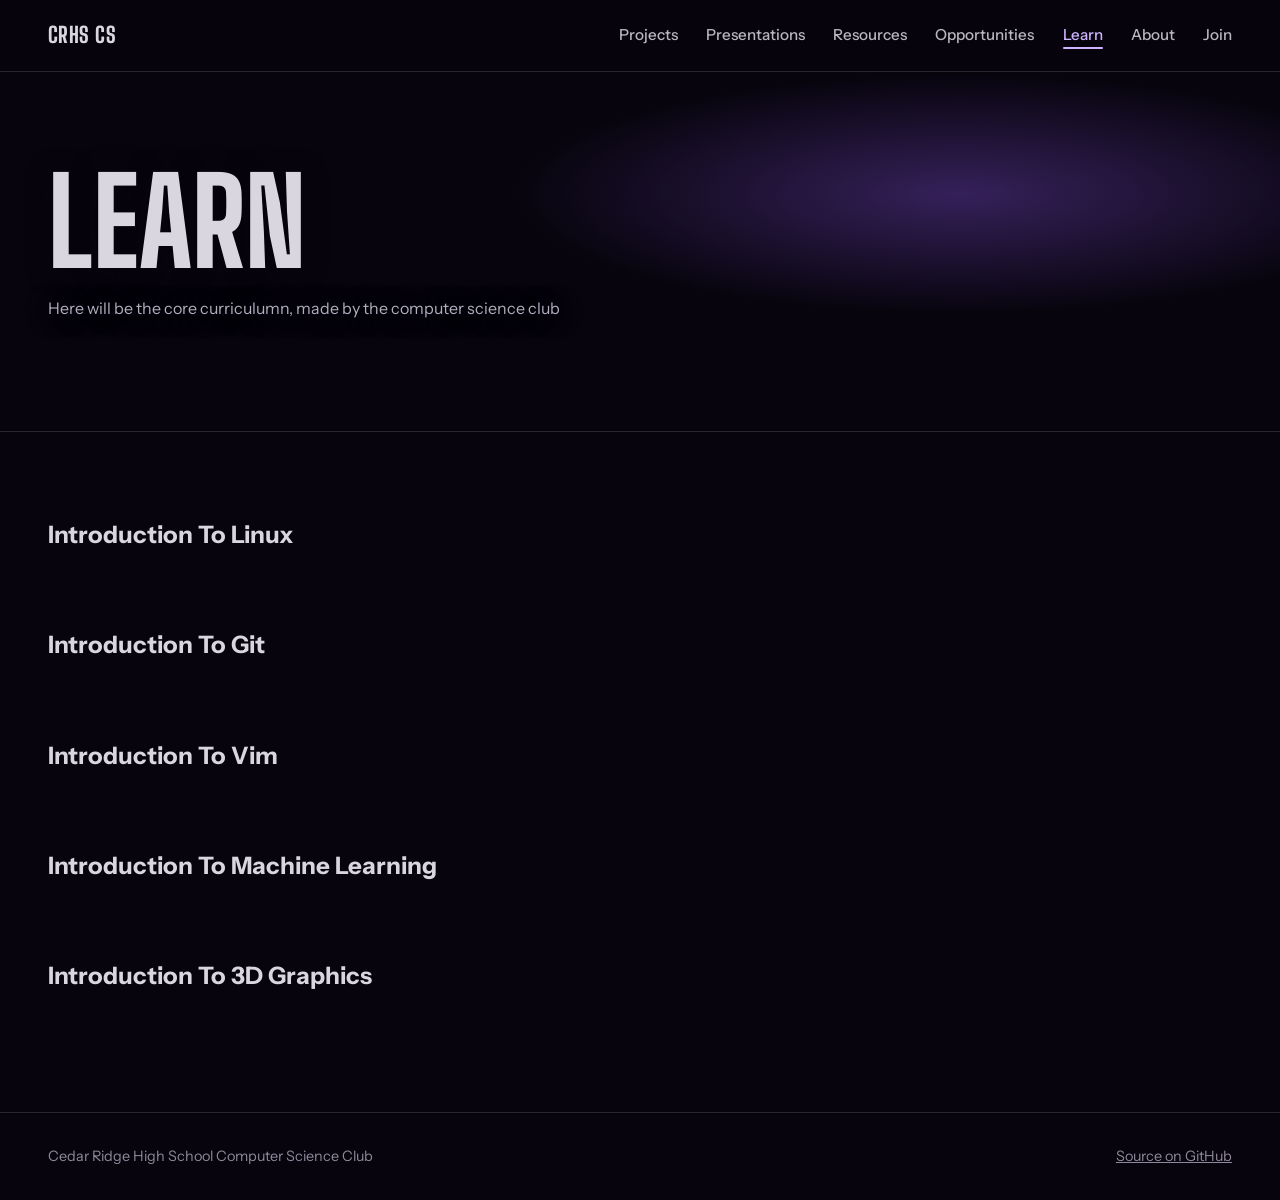
==== learn/index.html @ 55b5dd66 "I added an about page and a page  for learning" ====
<!doctype html>
<html lang="en">
<head>
<meta charset="utf-8">
<meta name="viewport" content="width=device-width, initial-scale=1, viewport-fit=cover">
<meta name="description" content="The CRHS CS Club's Own curriculumn">
<meta name="theme-color" content="#07040d">
<title>Learn | Cedar Ridge CS Club</title>
<link rel="preconnect" href="https://fonts.googleapis.com">
<link rel="preconnect" href="https://fonts.gstatic.com" crossorigin>
<link rel="stylesheet" href="https://fonts.googleapis.com/css2?family=Big+Shoulders+Display:wght@600;800&family=Instrument+Sans:wght@400;500;600&display=swap">
<link rel="stylesheet" href="/assets/site.css?v=202610080306">
</head>
<body class="page">
<nav class="nav solid" aria-label="Main">
  <a class="wordmark" href="/">CRHS CS</a>
  <button class="menu-toggle" type="button" aria-expanded="false" aria-controls="nav-links">Menu</button>
  <ul id="nav-links">
    <li><a href="/projects/">Projects</a></li>
    <li><a href="/presentations/">Presentations</a></li>
    <li><a href="/resources/">Resources</a></li>
    <li><a href="/opportunities/">Opportunities</a></li>
    <li><a href="/learn/" aria-current="page">Learn</a></li>
    <li><a href="/about/">About</a></li>
    <li><a href="/#join">Join</a></li>
  </ul>
</nav>
<!-- TODO ADD TABLE  OF CONTENTS: -->
<main>
  <header class="page-head scene">
    <canvas data-scene="learn" aria-hidden="true"></canvas>
    <h1>Learn</h1>
    <p class="lede">Here will be the core curriculumn, made by the computer science club</p>
  </header>
  <div class="content">
    <div class="page-body">
      <h2>Introduction To Linux</h2>
      <h2>Introduction To Git</h2>
      <h2>Introduction To Vim</h2>
      <h2>Introduction To Machine Learning</h2>
      <h2>Introduction To 3D Graphics</h2>
    </div>
  </div>
</main>

<footer>
  <span>Cedar Ridge High School Computer Science Club</span>
  <a href="https://github.com/crhs-cs/crhs-cs.github.io" target="_blank" rel="noopener">Source on GitHub</a>
</footer>

<script src="/assets/site.js?v=202610080253"></script>
<script src="/data/tux.js?v=202610090253"></script>
<script src="/assets/scenes.js?v=202610090253"></script>
</body>
</html>
---- assets/site.css ----
/* Cedar Ridge CS Club: shared styles for every page.
   Home: a live black hole fills the screen; scrolling pulls the camera toward it while the title fades,
   then the club's content rises over it. Other pages: a quiet header in the same palette, then lists. */
:root {
  --void: #07040d;        /* deep purple-black, the page ground */
  --void-raised: #110a1d; /* panels and rows */
  --purple: #8b55e8;      /* school purple, buttons and links */
  --lavender: #cdb4ff;    /* hover, highlights */
  --silver: #d9d6e0;      /* school silver, headings */
  --dim: #8f889c;         /* secondary text, rules */
  --line: rgba(217, 214, 224, 0.16);

  --font-display: "Big Shoulders Display", "Arial Narrow", Impact, sans-serif;
  --font-body: "Instrument Sans", "Helvetica Neue", Arial, sans-serif;

  --step-0: 1rem;
  --step-1: 1.25rem;
  --step-2: 1.75rem;
  --step-3: clamp(2rem, 4.5vw, 3.25rem);
  --step-4: clamp(3.4rem, 11vw, 9.5rem);

  --gutter: clamp(16px, 4vw, 3rem);
  --column: 68.75rem;
  color-scheme: dark;
}

/* Type and layout grow together on large screens: 16px up to ~1270px wide, rising to 22px at ~2560px. */
html { background: var(--void); scroll-behavior: smooth; font-size: clamp(16px, 0.47vw + 10px, 22px); }
body {
  background: var(--void);
  color: var(--silver);
  font-family: var(--font-body);
  font-size: var(--step-0);
  line-height: 1.6;
  margin: 0;
  -webkit-font-smoothing: antialiased;
}

a { color: var(--lavender); }
a:focus-visible, button:focus-visible { outline: 2px solid var(--lavender); outline-offset: 3px; border-radius: 2px; }

/* ---------- background canvas (home only) ---------- */
#sky {
  position: fixed;
  inset: 0;
  width: 100%;
  height: 100%;
  display: block;
  z-index: 0;
  background: radial-gradient(ellipse 60% 30% at 62% 52%, #4a2391 0%, #1a0d33 45%, var(--void) 75%);
}

/* ---------- nav ---------- */
.nav {
  position: fixed;
  top: 0; left: 0; right: 0;
  z-index: 10;
  display: flex;
  align-items: center;
  justify-content: space-between;
  gap: 16px;
  padding: calc(env(safe-area-inset-top, 0px) + 18px) var(--gutter) 18px;
  background: linear-gradient(to bottom, rgba(7, 4, 13, 0.75), rgba(7, 4, 13, 0));
  transition: background 0.3s;
}
.nav.solid { background: rgba(7, 4, 13, 0.92); backdrop-filter: blur(8px); -webkit-backdrop-filter: blur(8px); border-bottom: 1px solid var(--line); }
.wordmark {
  font-family: var(--font-display);
  font-weight: 800;
  font-size: 1.35rem;
  letter-spacing: 0.02em;
  color: var(--silver);
  text-decoration: none;
}
.nav ul { display: flex; gap: clamp(14px, 2.2vw, 32px); list-style: none; margin: 0; padding: 0; }
.nav ul a { position: relative; color: var(--silver); text-decoration: none; font-size: 0.95rem; font-weight: 500; opacity: 0.85; transition: color 0.2s, opacity 0.2s; }
.nav ul a::after {
  content: ""; position: absolute; left: 0; right: 0; bottom: -5px; height: 2px; border-radius: 1px;
  background: currentColor; transform: scaleX(0); transform-origin: left; transition: transform 0.25s cubic-bezier(0.2, 0.7, 0.2, 1);
}
.nav ul a:hover { opacity: 1; color: var(--lavender); }
.nav ul a:hover::after, .nav ul a[aria-current="page"]::after { transform: scaleX(1); }
.nav ul a[aria-current="page"] { opacity: 1; color: var(--lavender); }
.menu-toggle {
  display: none;
  background: none;
  border: 1px solid var(--line);
  color: var(--silver);
  font: 500 0.9rem var(--font-body);
  padding: 8px 16px;
  border-radius: 999px;
  cursor: pointer;
}

@media (max-width: 760px) {
  .menu-toggle { display: inline-block; }
  .nav ul {
    display: none;
    position: absolute;
    top: 100%;
    left: 0;
    right: 0;
    flex-direction: column;
    gap: 0;
    background: var(--void);
    border-bottom: 1px solid var(--line);
    padding: 4px var(--gutter) 12px;
  }
  .nav.open { background: var(--void); backdrop-filter: none; -webkit-backdrop-filter: none; }
  .nav.open ul { display: flex; }
  .nav ul a { display: block; padding: 12px 0; font-size: 1.05rem; }
  .nav ul a::after { display: none; }
  .nav ul a[aria-current="page"] { padding-left: 12px; box-shadow: inset 2px 0 var(--lavender); }
}

/* ---------- home hero (scroll story) ---------- */
.hero { position: relative; z-index: 1; height: 190vh; }
.stage {
  position: sticky;
  top: 0;
  height: 100vh;
  height: 100svh;
  overflow: hidden;
  padding-inline: var(--gutter);
}
.beat {
  position: absolute;
  left: var(--gutter);
  right: var(--gutter);
  bottom: clamp(48px, 12vh, 120px);
  max-width: var(--column);
  will-change: opacity, transform;
}
.title {
  font-family: var(--font-display);
  font-weight: 800;
  font-size: var(--step-4);
  line-height: 0.86;
  letter-spacing: -0.01em;
  text-transform: uppercase;
  margin: 0;
  color: var(--silver);
  text-wrap: balance;
  text-shadow: 0 2px 40px rgba(7, 4, 13, 0.6);
}
.title .line { display: block; }
.title .small { font-size: 0.42em; letter-spacing: 0.04em; font-weight: 600; color: var(--lavender); margin-bottom: 0.15em; }
.cue {
  position: absolute;
  right: var(--gutter);
  bottom: clamp(48px, 12vh, 120px);
  width: 2px;
  height: 72px;
  border-radius: 1px;
  background: rgba(217, 214, 224, 0.18);
  overflow: hidden;
}
.cue span {
  position: absolute; left: 0; top: 0; width: 2px; height: 24px; border-radius: 1px;
  background: linear-gradient(transparent, var(--lavender));
  animation: cue-fall 2.2s cubic-bezier(0.6, 0, 0.4, 1) infinite;
}
@keyframes cue-fall { from { transform: translateY(-24px); } to { transform: translateY(72px); } }

/* ---------- content ---------- */
.content {
  overflow-x: clip; /* keeps the full-width dividers from causing sideways scroll */
  position: relative;
  z-index: 2;
}
.home .content {
  background: linear-gradient(to bottom, rgba(7, 4, 13, 0) 0, var(--void) 22vh);
  margin-top: -55vh;
  padding-top: 12vh;
}
.section {
  max-width: var(--column);
  margin: 0; /* left-aligned to the same margin as the nav and hero title */
  padding-inline: var(--gutter);
  padding-block: clamp(56px, 10vw, 112px);
  display: grid;
  grid-template-columns: minmax(0, 1fr) minmax(0, 2fr);
  gap: clamp(24px, 5vw, 72px);
  position: relative;
}
/* Divider between sections runs the full screen width, not just the content column. */
.section::before {
  content: "";
  position: absolute;
  top: 0;
  left: 0;
  width: 100vw;
  border-top: 1px solid var(--line);
}
.section:first-child::before { display: none; }
.section-wide { grid-template-columns: minmax(0, 1fr); gap: 24px; }
.section-wide .lede { margin-bottom: 8px; }
.section h2 {
  font-family: var(--font-display);
  font-weight: 800;
  font-size: var(--step-3);
  line-height: 1;
  margin: 0;
  text-transform: uppercase;
  color: var(--silver);
  text-wrap: balance;
}
.lede { color: var(--dim); max-width: 60ch; margin: 0 0 28px; }
.section-body { min-width: 0; }
.see-all { display: inline-block; margin-top: 20px; font-weight: 500; text-decoration: none; }
.see-all:hover { text-decoration: underline; }
.section-head { display: flex; align-items: baseline; justify-content: space-between; gap: 12px 24px; flex-wrap: wrap; }
.section-head h2 { font-size: clamp(2.5rem, 6vw, 4.5rem); line-height: 0.9; }
.section-head h2 + .lede { margin: 0; }
.more { font-weight: 600; text-decoration: none; white-space: nowrap; }
.more:hover::after { transform: translateX(3px); }
.more[hidden] { display: none; }

/* Links that sit on their own: an underline that draws in on hover. */
.more, .path a, .calendar-links a {
  background: linear-gradient(currentColor, currentColor) 0 100% / 0 1px no-repeat;
  transition: background-size 0.25s cubic-bezier(0.2, 0.7, 0.2, 1);
  padding-bottom: 2px;
}
.more:hover, .path a:hover, .calendar-links a:hover { background-size: 100% 1px; text-decoration: none; }

/* Arrows on links: short, heavy strokes, colored like the link text. */
.more::after, .pcard-go::after, .slide-rows .go::after, .back::before {
  content: "";
  display: inline-block;
  width: 0.82em; height: 0.82em;
  vertical-align: -0.1em;
  background: currentColor;
  -webkit-mask: var(--arrow) center / contain no-repeat;
  mask: var(--arrow) center / contain no-repeat;
  transition: transform 0.2s cubic-bezier(0.2, 0.7, 0.2, 1);
}
.more::after { --arrow: url("data:image/svg+xml,%3Csvg xmlns='http://www.w3.org/2000/svg' viewBox='0 0 16 16'%3E%3Cpath d='M3 8h9M8 3.5 12.5 8 8 12.5' fill='none' stroke='%23000' stroke-width='2.75' stroke-linecap='round' stroke-linejoin='round'/%3E%3C/svg%3E"); margin-left: 0.22em; }
.back::before { --arrow: url("data:image/svg+xml,%3Csvg xmlns='http://www.w3.org/2000/svg' viewBox='0 0 16 16'%3E%3Cpath d='M13 8H4M8 3.5 3.5 8 8 12.5' fill='none' stroke='%23000' stroke-width='2.75' stroke-linecap='round' stroke-linejoin='round'/%3E%3C/svg%3E"); margin-right: 0.22em; }
.pcard-go::after, .slide-rows .go::after { --arrow: url("data:image/svg+xml,%3Csvg xmlns='http://www.w3.org/2000/svg' viewBox='0 0 16 16'%3E%3Cpath d='M4.5 11.5 11 5M5.5 4.5H11.5V10.5' fill='none' stroke='%23000' stroke-width='2.75' stroke-linecap='round' stroke-linejoin='round'/%3E%3C/svg%3E"); margin-left: 0.18em; }
.back:hover::before { transform: translateX(-3px); }
.pcard-link:hover .pcard-go::after, .slide-rows a:hover .go::after { transform: translate(2px, -2px); }

/* ---------- subpage header ---------- */
.page-head {
  position: relative;
  padding-inline: var(--gutter);
  padding-block: calc(env(safe-area-inset-top, 0px) + 9rem) clamp(40px, 6vw, 72px);
  background:
    radial-gradient(ellipse 55% 70% at 85% 0%, rgba(139, 85, 232, 0.28), transparent 70%),
    radial-gradient(ellipse 35% 45% at 100% 30%, rgba(205, 180, 255, 0.10), transparent 70%);
  border-bottom: 1px solid var(--line);
}
.page-head h1 {
  font-family: var(--font-display);
  font-weight: 800;
  font-size: clamp(2.5rem, 9vw, 6.5rem);
  line-height: 0.9;
  overflow-wrap: break-word;
  text-transform: uppercase;
  margin: 0 0 20px;
  max-width: var(--column);
  text-wrap: balance;
}
.page-head .lede { margin: 0; }
/* tablets and up: a slightly bigger title (phones keep the size above so long words fit) */
@media (min-width: 761px) { .page-head h1 { font-size: clamp(2.5rem, 10vw, 7.5rem); } }
.page-body {
  max-width: var(--column);
  padding-inline: var(--gutter);
  padding-block: clamp(32px, 5vw, 64px) clamp(56px, 8vw, 96px);
}
.page-body > * + * { margin-top: clamp(40px, 6vw, 72px); }
.group h2 {
  font-family: var(--font-display);
  font-weight: 800;
  font-size: var(--step-2);
  text-transform: uppercase;
  margin: 0 0 12px;
}

/* ---------- calendar ---------- */
/* The calendar breaks out of the left-aligned column and centers on the screen, with breathing room on both sides. */
.calendar-wrap {
  box-sizing: border-box; /* padding sits inside the 100vw, so the calendar centers on the screen */
  width: 100vw;
  margin-left: calc(-1 * var(--gutter));
  padding-inline: max(var(--gutter), 6vw);
  margin-top: 16px;
}
.calendar-inner { max-width: 64rem; margin-inline: auto; }
.calendar-frame {
  border: 1px solid var(--line);
  border-radius: 8px;
  overflow: hidden;
  background: #1a1a1a;
  max-width: 100%;
}
/* Google's embed has no dark mode: invert it, then rotate hues back so event colors stay purple. */
.calendar-frame iframe { display: block; width: 100%; height: 42.5rem; border: 0; filter: invert(0.9) hue-rotate(180deg) saturate(1.1); }
.calendar-links { display: flex; flex-wrap: wrap; gap: 12px 24px; margin-top: 16px; font-size: 0.95rem; }
.calendar-links a { font-weight: 500; text-decoration: none; }
.calendar-links a:hover { text-decoration: underline; }
@media (max-width: 720px) { .calendar-frame iframe { height: 480px; } }

/* ---------- lists ---------- */
.note { font-size: 0.85rem; color: var(--dim); margin: 0 0 12px; }
.empty { color: var(--dim); padding-block: 18px; border-top: 1px solid var(--line); border-bottom: 1px solid var(--line); margin: 0; }

.rows { list-style: none; margin: 0; padding: 0; border-top: 1px solid var(--line); }
.rows li {
  display: grid;
  grid-template-columns: minmax(0, 2.2fr) minmax(0, 1fr) auto;
  gap: 16px;
  align-items: baseline;
  padding-block: 18px;
  border-bottom: 1px solid var(--line);
}
.rows .what { font-weight: 600; font-size: var(--step-1); color: var(--silver); min-width: 0; }
.rows .what a { color: inherit; text-decoration: none; }
.rows .what a:hover { color: var(--lavender); }
.rows .what span { display: block; font-weight: 400; font-size: 0.95rem; color: var(--dim); margin-top: 2px; }
.rows .what .chip { display: inline-block; margin-top: 0; font-size: 0.75rem; font-weight: 600; color: var(--dim); }
.rows .tags { display: block; font-weight: 500; font-size: 0.8rem; color: var(--lavender); margin-top: 6px; }
.rows .when { color: var(--dim); font-variant-numeric: tabular-nums; font-size: 0.95rem; }
.rows .when b { display: block; font-weight: 500; color: var(--silver); }
.rows .go { font-weight: 500; text-decoration: none; white-space: nowrap; }
.rows .go:hover { text-decoration: underline; }
.chip {
  display: inline-block;
  font-size: 0.75rem;
  font-weight: 600;
  color: var(--dim);
  border: 1px solid var(--line);
  border-radius: 999px;
  padding: 1px 8px;
  margin-left: 8px;
  vertical-align: 0.15em;
}

/* Opportunities: the deadline leads each row. */
.rows.dated li { grid-template-columns: 7.5rem minmax(0, 1fr) auto; }
.date-block { font-variant-numeric: tabular-nums; }
.date-block .d {
  display: block;
  font-family: var(--font-display);
  font-weight: 800;
  font-size: var(--step-2);
  line-height: 1;
  text-transform: uppercase;
  color: var(--silver);
}
.date-block .left { display: block; font-size: 0.85rem; color: var(--lavender); margin-top: 4px; }
.date-block .left.soon { color: #f0a4ff; font-weight: 600; }
.date-block .tbd { font-size: 0.95rem; color: var(--dim); }
details.past { margin-top: 32px; color: var(--dim); }
details.past summary { cursor: pointer; font-weight: 500; }

/* Officers */
.people { list-style: none; margin: 0; padding: 0; display: grid; grid-template-columns: repeat(auto-fill, minmax(12rem, 1fr)); gap: 16px 32px; }
.people b { display: block; font-weight: 600; color: var(--silver); }
.people span { color: var(--dim); font-size: 0.95rem; }

.button {
  display: inline-block;
  background: var(--purple);
  color: #fff;
  text-decoration: none;
  font-weight: 600;
  padding: 14px 24px;
  border-radius: 999px;
  transition: background 0.2s, transform 0.12s, box-shadow 0.2s;
}
.button:hover { background: #9d6cf0; box-shadow: 0 6px 24px -8px rgba(139, 85, 232, 0.8); }
.button:active, .button-ghost:active, .filter:active { transform: scale(0.97); }

footer {
  position: relative;
  z-index: 2;
  background: var(--void);
  border-top: 1px solid var(--line);
  padding-inline: var(--gutter);
  padding-block: 32px calc(32px + env(safe-area-inset-bottom, 0px));
  color: var(--dim);
  font-size: 0.9rem;
  display: flex;
  flex-wrap: wrap;
  justify-content: space-between;
  gap: 12px 24px;
}
footer a { color: var(--dim); }
/* Home footer has three items: keep the middle one centered on the page, not just between its neighbors. */
footer.footer-3 { display: grid; grid-template-columns: 1fr auto 1fr; align-items: center; }
footer.footer-3 > :nth-child(2) { justify-self: center; text-align: center; }
footer.footer-3 > :last-child { justify-self: end; }
footer a:hover { color: var(--lavender); }

@media (max-width: 720px) {
  .section { grid-template-columns: minmax(0, 1fr); }
  .rows li { grid-template-columns: minmax(0, 1fr) auto; }
  .rows .when { grid-column: 1; grid-row: 2; }
  .rows .go { grid-column: 2; grid-row: 1 / span 2; align-self: center; }
  .rows.dated li { grid-template-columns: minmax(0, 1fr) auto; }
  .rows.dated .date-block { grid-column: 1 / -1; grid-row: 1; display: flex; align-items: baseline; gap: 12px; }
  .rows.dated .date-block .left { margin-top: 0; }
  .rows.dated .what { grid-column: 1; grid-row: 2; }
  .rows.dated .go { grid-column: 2; grid-row: 2; }
  .cue { display: none; }
  footer.footer-3 { grid-template-columns: minmax(0, 1fr); }
  footer.footer-3 > * { justify-self: start !important; text-align: left !important; }
}

/* Touch devices: mobile browsers resize the viewport as the address bar hides, which makes a
   sticky stage drift. Pin it to the screen instead; the content still slides over it. */
@media (hover: none) and (pointer: coarse) and (prefers-reduced-motion: no-preference) {
  .stage { position: fixed; top: 0; left: 0; right: 0; height: 100svh; }
  /* Size the black hole to the full screen height so the toolbar sliding in and out doesn't squish it. */
  #sky { bottom: auto; height: 100vh; height: 100lvh; }
}

/* Tablets, laptops and larger screens: a longer zoom that keeps moving until Meetings reaches the top,
   so there's no stretch where content rises over a still black hole. Phones keep the default. */
@media (min-width: 768px) and (min-height: 500px) and (prefers-reduced-motion: no-preference) {
  .hero { height: 240vh; }
  .home .content { margin-top: -100vh; }
}

@media (prefers-reduced-motion: reduce) {
  html { scroll-behavior: auto; }
  .hero { height: auto; }
  .home .content { margin-top: 0; }
  .stage { position: relative; height: auto; min-height: 100svh; display: flex; flex-direction: column; justify-content: flex-end; gap: 32px; padding-block: 120px 64px; }
  .beat { position: static; opacity: 1 !important; transform: none !important; }
  .cue { display: none; }
}

/* ---------- subpage header scenes ---------- */
/* Scene header: a live canvas fills the header behind the title. */
.page-head.scene {
  overflow: hidden;
  /* a little taller than a plain header, so the scene behind it has more room */
  padding-block: calc(env(safe-area-inset-top, 0px) + 10.5rem) clamp(56px, 8.5vw, 112px);
  background: var(--void);
  isolation: isolate;
}
.page-head.scene canvas {
  position: absolute;
  inset: 0;
  width: 100%;
  height: 100%;
  display: block;
  z-index: -2;
  background: radial-gradient(ellipse 50% 40% at 75% 45%, rgba(139, 85, 232, 0.35), transparent 70%);
}
/* fades the scene into the page and keeps the title readable */
.page-head.scene::after {
  content: "";
  position: absolute;
  inset: 0;
  z-index: -1;
  pointer-events: none;
  background: linear-gradient(to bottom, rgba(7, 4, 13, 0) 70%, rgba(7, 4, 13, 0.7) 96%, var(--void));
}
.page-head.scene h1, .page-head.scene .lede { text-shadow: 0 2px 24px rgba(7, 4, 13, 0.9); }
.page-head.scene .lede { color: #b3adc0; }

/* Scenes that span the whole header sit back behind the text. */
.page-head.scene canvas.scene-faint { opacity: 0.5; }
/* the fractal fills the header and fades out behind the title */
.page-head.scene canvas.scene-full {
  -webkit-mask-image: linear-gradient(to right, rgba(0, 0, 0, 0.12), rgba(0, 0, 0, 0.3) 42%, #000 75%);
  mask-image: linear-gradient(to right, rgba(0, 0, 0, 0.12), rgba(0, 0, 0, 0.3) 42%, #000 75%);
}

/* ---------- projects: cards, filters, covers ---------- */
.filters { display: flex; flex-wrap: wrap; gap: 8px; margin: 0 0 28px; }
.filter {
  font: 500 0.9rem var(--font-body);
  color: var(--silver);
  background: none;
  border: 1px solid var(--line);
  border-radius: 999px;
  padding: 6px 14px;
  cursor: pointer;
}
.filter { transition: border-color 0.2s, background 0.2s, transform 0.12s; }
.filter:hover { border-color: var(--lavender); }
.filter[aria-pressed="true"] { background: var(--purple); border-color: var(--purple); color: #fff; }

.pgrid {
  list-style: none; margin: 0; padding: 0;
  display: grid;
  grid-template-columns: repeat(auto-fill, minmax(min(100%, 19rem), 1fr));
  gap: clamp(20px, 2.5vw, 32px);
}
.pcard[hidden] { display: none; }
.pcard-link {
  display: flex; flex-direction: column; height: 100%;
  color: inherit; text-decoration: none;
  border-radius: 10px;
  overflow: hidden;
  background: var(--void-raised);
  transition: transform 0.2s;
  position: relative;
  isolation: isolate;   /* Safari: keeps a fading-in image inside the rounded corners */
}
/* The border is a frame drawn on top, so iPhone Safari can't paint the image over it. */
.pcard-link::after, .project-media::after {
  content: ""; position: absolute; inset: 0; z-index: 3; pointer-events: none;
  border: 1px solid var(--line); border-radius: inherit;
  transition: border-color 0.2s;
}
.pcard-link:hover { transform: translateY(-2px); }
.pcard-link:hover::after { border-color: rgba(205, 180, 255, 0.5); }
.pcard-link:focus-visible { outline: 2px solid var(--lavender); outline-offset: 3px; }
.pcard-media { aspect-ratio: 16 / 10; background: #0d0818; overflow: hidden; border-bottom: 1px solid var(--line); }
.pcard-media img, .project-media img { display: block; width: 100%; height: 100%; object-fit: cover; }
.pcard-body { padding: 18px 20px 20px; display: flex; flex-direction: column; gap: 6px; flex: 1; }
.pcard-body h3 { margin: 0; font-size: var(--step-1); font-weight: 600; color: var(--silver); line-height: 1.3; }
.pcard-body p { margin: 0; color: var(--dim); font-size: 0.95rem; }
.pcard-meta { color: var(--dim); font-size: 0.85rem; margin-top: auto; padding-top: 8px; }
.tag-list { list-style: none; margin: 4px 0 0; padding: 0; display: flex; flex-wrap: wrap; gap: 6px; }
.tag-list li, .tag-list a {
  font-size: 0.75rem; font-weight: 600; color: var(--lavender);
  border: 1px solid rgba(205, 180, 255, 0.28); border-radius: 999px; padding: 1px 9px;
  text-decoration: none;
}
.tag-list li:has(a) { border: 0; padding: 0; }
.tag-list a:hover { border-color: var(--lavender); }

/* generated cover for projects without a screenshot */
.cover {
  position: relative; width: 100%; height: 100%;
  display: grid; place-items: center; overflow: hidden;
  background: linear-gradient(var(--a), hsl(var(--h) 55% 14%), hsl(calc(var(--h) + 12) 60% 7%));
}
.cover-pattern {
  position: absolute; inset: -20%;
  font: 600 1rem/1.5 ui-monospace, "SF Mono", Menlo, Consolas, monospace;
  letter-spacing: 0.35em; word-break: break-all; overflow-wrap: anywhere;
  color: hsl(var(--h) 70% 72% / 0.14);
  transform: rotate(-8deg);
  -webkit-mask-image: radial-gradient(ellipse at center, transparent 18%, #000 70%);
  mask-image: radial-gradient(ellipse at center, transparent 18%, #000 70%);
}
.cover-title {
  position: relative; padding: 0 1.2rem; text-align: center; text-wrap: balance;
  font: 800 clamp(1.4rem, 2.6vw, 2rem)/1 var(--font-display); text-transform: uppercase;
  color: var(--silver);
}
.media-stack { position: relative; width: 100%; height: 100%; }
.media-stack .pimg { position: absolute; inset: 0; opacity: 0; transition: opacity 0.25s; }
.media-stack .pimg.loaded { opacity: 1; }

/* home page: just the newest three, in fixed columns so one project doesn't stretch across the page */
.section [data-projects-grid] .pgrid { grid-template-columns: repeat(3, minmax(0, 1fr)); }
@media (max-width: 900px) { .section [data-projects-grid] .pgrid { grid-template-columns: repeat(2, minmax(0, 1fr)); } }
@media (max-width: 600px) { .section [data-projects-grid] .pgrid { grid-template-columns: minmax(0, 1fr); } }

/* ---------- a single project's page ---------- */
.project-head { padding-block: calc(env(safe-area-inset-top, 0px) + 7.5rem) clamp(28px, 4vw, 48px); }
.project-head h1 { font-size: clamp(2.4rem, 7vw, 5.5rem); margin-bottom: 12px; }
.back { display: inline-block; margin-bottom: 18px; color: var(--dim); text-decoration: none; font-size: 0.95rem; }

.back:hover { color: var(--lavender); }
.byline { margin: 0 0 12px; color: var(--dim); }
.project-body { display: grid; grid-template-columns: minmax(0, 1.25fr) minmax(0, 1fr); gap: clamp(24px, 4vw, 56px); align-items: start; }
.project-body > * + * { margin-top: 0; }
.project-media { aspect-ratio: 16 / 10; border-radius: 10px; overflow: hidden; background: #0d0818; position: relative; isolation: isolate; }
.project-text p { margin: 0 0 1em; max-width: 62ch; }
.project-links { display: flex; flex-wrap: wrap; gap: 12px; margin-top: 24px; }
.button-ghost {
  display: inline-block; color: var(--silver); text-decoration: none; font-weight: 600;
  padding: 13px 22px; border-radius: 999px; border: 1px solid var(--line);
}
.button-ghost { transition: border-color 0.2s, color 0.2s, transform 0.12s; }
.button-ghost:hover { border-color: var(--lavender); color: var(--lavender); }
.project-nav { grid-column: 1 / -1; display: flex; justify-content: space-between; gap: 16px; border-top: 1px solid var(--line); padding-top: 24px; margin-top: 16px; }
.project-nav a { color: var(--silver); text-decoration: none; font-weight: 600; max-width: 48%; }
.project-nav a span { display: block; font-weight: 500; font-size: 0.85rem; color: var(--dim); }
.project-nav a:hover { color: var(--lavender); }
.project-nav .next { text-align: right; }
@media (max-width: 760px) { .project-body { grid-template-columns: minmax(0, 1fr); } }

/* ---------- add-your-project page ---------- */
.submit-body { max-width: 46rem; }
.submit-body .group p { color: var(--silver); margin: 0 0 1em; max-width: 62ch; }
.steps { margin: 0; padding-left: 1.3em; display: grid; gap: 12px; max-width: 62ch; }
.steps li::marker { color: var(--lavender); font-weight: 600; }
.submit-body code { font-family: ui-monospace, "SF Mono", Menlo, Consolas, monospace; font-size: 0.9em; color: var(--lavender); }

/* ---------- presentations ---------- */
.slide-media { aspect-ratio: 16 / 9; }
.pcard-go { margin-top: 10px; font-size: 0.9rem; font-weight: 600; color: var(--lavender); }

.pcard-link:hover .pcard-go { text-decoration: underline; }
.section [data-presentations-grid] .pgrid { grid-template-columns: repeat(auto-fit, minmax(min(100%, 16rem), 1fr)); }

/* ---------- home: next meeting ---------- */
/* The date is the loudest thing below the black hole: what most visitors came for. */
.next {
  display: grid;
  grid-template-columns: minmax(0, 1.5fr) minmax(0, 1fr);
  gap: 32px clamp(32px, 6vw, 96px);
  align-items: end;
  margin-top: clamp(8px, 2vw, 24px);
}
.next[hidden] { display: none; }
.next-label { margin: 0; color: var(--dim); font-weight: 500; }
.next-label span { color: var(--lavender); margin-left: 10px; }
.next-date {
  margin: 10px 0 18px;
  font: 800 clamp(5rem, 22vw, 11rem)/0.8 var(--font-display);
  text-transform: uppercase;
  letter-spacing: -0.01em;
  color: var(--silver);
}
.next-dow { display: block; font-size: 0.3em; line-height: 1; font-weight: 600; letter-spacing: 0.03em; color: var(--lavender); margin-bottom: 0.25em; }
.next-title { margin: 0; font-size: var(--step-2); font-weight: 600; line-height: 1.2; color: var(--silver); }
.next-detail { margin: 6px 0 0; color: var(--dim); font-size: var(--step-1); }
.next-after h3 { margin: 0 0 10px; font-size: 0.95rem; font-weight: 500; color: var(--dim); }
.next-after ol { list-style: none; margin: 0; padding: 0; border-top: 1px solid var(--line); }
.next-after li { display: grid; grid-template-columns: 4.5rem minmax(0, 1fr); gap: 16px; padding-block: 14px; border-bottom: 1px solid var(--line); }
.next-after time { font-weight: 600; color: var(--silver); font-variant-numeric: tabular-nums; }
.next-after span { color: var(--dim); }
.next + .calendar-wrap { margin-top: clamp(40px, 6vw, 72px); }

/* ---------- empty states ---------- */
.invite {
  display: flex; flex-wrap: wrap; align-items: center; justify-content: space-between; gap: 20px 40px;
  padding: clamp(24px, 4vw, 40px);
  border: 1px dashed rgba(205, 180, 255, 0.3);
  border-radius: 10px;
}
.invite p { margin: 0; max-width: 46ch; font-size: var(--step-1); color: var(--silver); }

/* ---------- home: presentations as a compact list ---------- */
.slide-rows { list-style: none; margin: 0; padding: 0; border-top: 1px solid var(--line); }
.slide-rows li { border-bottom: 1px solid var(--line); }
.slide-rows a, .slide-rows li > div {
  display: grid; grid-template-columns: 5rem minmax(0, 1fr) auto 4.5rem; gap: 20px; align-items: baseline;
  padding: 18px 12px; margin-inline: -12px;
  color: inherit; text-decoration: none;
  border-radius: 6px;
  transition: background 0.2s;
}
.slide-rows a:hover { background: rgba(139, 85, 232, 0.1); }
.slide-rows time { color: var(--dim); font-variant-numeric: tabular-nums; }
.slide-rows .t { font-size: var(--step-1); font-weight: 600; color: var(--silver); }
.slide-rows .by { color: var(--dim); }
.slide-rows .go { color: var(--lavender); font-weight: 600; text-align: right; }

.slide-rows a:hover .go::after { transform: translate(2px, -2px); }

/* ---------- home: about ---------- */
.statement {
  margin: 0;
  max-width: 30ch;
  font-size: clamp(1.6rem, 3.4vw, 2.6rem);
  line-height: 1.2;
  font-weight: 500;
  letter-spacing: -0.01em;
  color: var(--silver);
  text-wrap: balance;
}
/* Three steps in order, so they're numbered; the shared top rule reads as one path. */
.path { list-style: none; counter-reset: step; margin: clamp(16px, 3vw, 32px) 0 0; padding: 0; display: grid; grid-template-columns: repeat(3, minmax(0, 1fr)); gap: 32px clamp(24px, 4vw, 56px); }
.path li { counter-increment: step; display: flex; flex-direction: column; gap: 8px; padding-top: 20px; border-top: 2px solid var(--line); }
.path li::before { content: counter(step); font: 800 3.25rem/1 var(--font-display); color: var(--purple); margin-bottom: 8px; }
.path h3 { margin: 0; font-size: var(--step-1); font-weight: 600; color: var(--silver); }
.path p { margin: 0; color: var(--dim); }
.path a { align-self: flex-start; margin-top: auto; padding-top: 12px; font-weight: 600; text-decoration: none; }
.officers:not([hidden]) { margin-top: clamp(32px, 5vw, 56px); }
.officers h3 { margin: 0 0 12px; font-size: 0.95rem; font-weight: 500; color: var(--dim); }

@media (max-width: 720px) {
  .next { grid-template-columns: minmax(0, 1fr); }
  .path { grid-template-columns: minmax(0, 1fr); gap: 28px; }
  .path li { display: grid; grid-template-columns: 2.25rem minmax(0, 1fr); column-gap: 12px; row-gap: 6px; padding-top: 16px; }
  .path li::before { grid-row: 1 / span 3; margin: 0; font-size: 2.5rem; }
  .path li > * { grid-column: 2; }
  .path a { padding-top: 4px; }
  .slide-rows a, .slide-rows li > div { grid-template-columns: minmax(0, 1fr) auto; gap: 2px 16px; }
  .slide-rows time { grid-column: 1; grid-row: 1; font-size: 0.85rem; }
  .slide-rows .t { grid-column: 1; grid-row: 2; }
  .slide-rows .by { grid-column: 1; grid-row: 3; font-size: 0.9rem; }
  .slide-rows .go { grid-column: 2; grid-row: 1 / span 3; align-self: center; }
}
@media (prefers-reduced-motion: reduce) {
  .cue span { animation: none; }
  *, *::before, *::after { transition-duration: 0.01ms !important; }
}

/* ---------- home: join ---------- */
/* At least a screen tall (less the footer), so the Join link can scroll it all the way to the top. */
#join { box-sizing: border-box; min-height: calc(100vh - 6rem); min-height: calc(100svh - 6rem); align-content: start; }
.join-grid { list-style: none; margin: 8px 0 0; padding: 0; display: grid; grid-template-columns: repeat(4, minmax(0, 1fr)); gap: 16px; }
.join-grid li {
  display: flex; flex-direction: column; gap: 2px;
  padding: 22px 22px 20px;
  background: var(--void-raised);
  border: 1px solid var(--line);
  border-radius: 10px;
  transition: border-color 0.2s;
}
.join-grid li:hover { border-color: rgba(205, 180, 255, 0.35); }
.join-label { color: var(--dim); font-weight: 500; font-size: 0.95rem; }
/* Codes and handles stay on one line: sized to the tile's width (the longest, @crhscompsci, just fits). */
.join-grid li { container-type: inline-size; }
.join-value { margin-top: 8px; font: 800 min(3rem, 15.5cqi)/1 var(--font-display); letter-spacing: 0.01em; color: var(--silver); white-space: nowrap; }
.join-note { color: var(--dim); font-size: 0.95rem; margin-top: 4px; }
.join-actions { display: flex; flex-wrap: wrap; gap: 6px 18px; margin-top: auto; padding-top: 18px; }
.join-action {
  font: 600 0.95rem var(--font-body); color: var(--lavender); text-decoration: none;
  border: 0; padding: 0 0 2px; cursor: pointer;
  background: linear-gradient(currentColor, currentColor) 0 100% / 0 1px no-repeat;
  transition: background-size 0.25s cubic-bezier(0.2, 0.7, 0.2, 1), color 0.2s;
}
.join-action:hover { background-size: 100% 1px; }
.join-action.done { color: var(--silver); }
.sr-status { position: absolute; width: 1px; height: 1px; overflow: hidden; clip-path: inset(50%); white-space: nowrap; margin: 0; }
@media (max-width: 1060px) { .join-grid { grid-template-columns: repeat(2, minmax(0, 1fr)); } }
@media (max-width: 540px) { .join-grid { grid-template-columns: minmax(0, 1fr); } }

/* ---------- scroll reveal (home) ---------- */
/* site.js adds .reveal to <html> only when it can animate, and .in to each section as you scroll to it.
   Every section moves differently so the page doesn't repeat itself:
   Meetings: the date rises out of its baseline, the list slides in from the right.
   Projects: the title wipes in from the left, cards rise and grow into place.
   Presentations: the title drops in from above, rows slide in from the left.
   About: the title opens out from its center, the statement sharpens out of a blur, the steps follow quickly.
   Join: the info tiles tip forward into place. */
:root { --ease-out: cubic-bezier(0.2, 0.75, 0.15, 1); }
.reveal .section:not(.in) :is(.section-head > *, .next-main > *, .next-after li, .calendar-wrap, .pcard,
  .slide-rows li, .invite, .statement, .path li, .join-grid li) { opacity: 0; }

.reveal :is(#meetings, #join).in .section-head h2 { animation: rise 0.7s var(--ease-out) both; }
.reveal #projects.in .section-head h2 { animation: wipe 0.8s var(--ease-out) both; }
.reveal #presentations.in .section-head h2 { animation: drop 0.7s var(--ease-out) both; }
.reveal #about.in .section-head h2 { animation: open 0.8s var(--ease-out) both; }
.reveal .section.in .section-head .more { animation: fade 0.5s ease 0.3s both; }

.reveal #meetings.in .next-label { animation: lift 0.55s var(--ease-out) 0.05s both; }
.reveal #meetings.in .next-date { animation: rise 0.85s var(--ease-out) 0.1s both; }
.reveal #meetings.in .next-title { animation: lift 0.55s var(--ease-out) 0.28s both; }
.reveal #meetings.in .next-detail { animation: lift 0.55s var(--ease-out) 0.34s both; }
.reveal #meetings.in .next-after li { animation: from-right 0.6s var(--ease-out) both; animation-delay: calc(0.3s + var(--i, 0) * 0.07s); }
.reveal #meetings.in .calendar-wrap { animation: settle 0.8s var(--ease-out) 0.45s both; }

.reveal #projects.in .pcard { animation: grow 0.6s var(--ease-out) both; animation-delay: calc(0.15s + var(--i, 0) * 0.08s); }
.reveal #projects.in .invite { animation: grow 0.6s var(--ease-out) 0.2s both; }

.reveal #presentations.in .slide-rows li { animation: from-left 0.55s var(--ease-out) both; animation-delay: calc(0.12s + var(--i, 0) * 0.07s); }

.reveal #about.in .statement { animation: focus 0.8s var(--ease-out) 0.1s both; }
.reveal #about.in .path li { animation: lift 0.45s var(--ease-out) both; animation-delay: calc(0.3s + var(--i, 0) * 0.07s); }

.reveal #join.in .join-grid li { animation: tip 0.6s var(--ease-out) both; animation-delay: calc(0.1s + var(--i, 0) * 0.07s); }

.reveal :is(.next-after li, .pcard, .slide-rows li, .path li, .join-grid li):nth-child(2) { --i: 1; }
.reveal :is(.next-after li, .pcard, .slide-rows li, .path li, .join-grid li):nth-child(3) { --i: 2; }
.reveal :is(.next-after li, .pcard, .slide-rows li, .path li, .join-grid li):nth-child(4) { --i: 3; }

@keyframes rise { from { clip-path: inset(0 0 100% 0); transform: translateY(0.35em); } to { clip-path: inset(0 0 -0.2em 0); transform: none; } }
@keyframes drop { from { clip-path: inset(100% 0 -0.2em 0); transform: translateY(-0.35em); } to { clip-path: inset(0 0 -0.2em 0); transform: none; } }
@keyframes open { from { clip-path: inset(0 50% -0.2em 50%); letter-spacing: 0.08em; } to { clip-path: inset(0 0 -0.2em 0); letter-spacing: normal; } }
@keyframes wipe { from { clip-path: inset(0 100% -0.2em 0); } to { clip-path: inset(0 0 -0.2em 0); } }
@keyframes fade { from { opacity: 0; } to { opacity: 1; } }
@keyframes lift { from { opacity: 0; transform: translateY(16px); } to { opacity: 1; transform: none; } }
@keyframes from-right { from { opacity: 0; transform: translateX(32px); } to { opacity: 1; transform: none; } }
@keyframes from-left { from { opacity: 0; transform: translateX(-28px); } to { opacity: 1; transform: none; } }
@keyframes settle { from { opacity: 0; transform: scale(0.98); } to { opacity: 1; transform: none; } }
@keyframes grow { from { opacity: 0; transform: translateY(28px) scale(0.95); } to { opacity: 1; transform: none; } }
@keyframes focus { from { opacity: 0; filter: blur(10px); transform: translateY(6px); } to { opacity: 1; filter: none; transform: none; } }
@keyframes tip { from { opacity: 0; transform: perspective(700px) rotateX(-28deg) translateY(14px); } to { opacity: 1; transform: none; } }
.join-grid li { transform-origin: 50% 0; }

/* ---------- touch screens ---------- */
/* Phones keep a tapped link in its hover state after you come back, which left a stuck purple box
   on rows and cards. Touch screens get a quick press highlight instead; mouse users are unchanged. */
a, button { -webkit-tap-highlight-color: transparent; }
@media (hover: none) {
  .slide-rows a:hover { background: none; }
  .slide-rows a:active { background: rgba(139, 85, 232, 0.12); }
  .pcard-link:hover { transform: none; }
  .pcard-link:hover::after { border-color: var(--line); }
  .pcard-link:active::after { border-color: rgba(205, 180, 255, 0.5); }
  .join-grid li:hover { border-color: var(--line); }
  .button:hover { background: var(--purple); box-shadow: none; }
  .pcard-link:hover .pcard-go::after, .slide-rows a:hover .go::after, .more:hover::after, .back:hover::before { transform: none; }
  .more:hover, .path a:hover, .calendar-links a:hover, .join-action:hover { background-size: 0 1px; }
  .nav ul a:not([aria-current="page"]):hover::after { transform: scaleX(0); }
  .nav ul a:hover { color: var(--silver); }
}
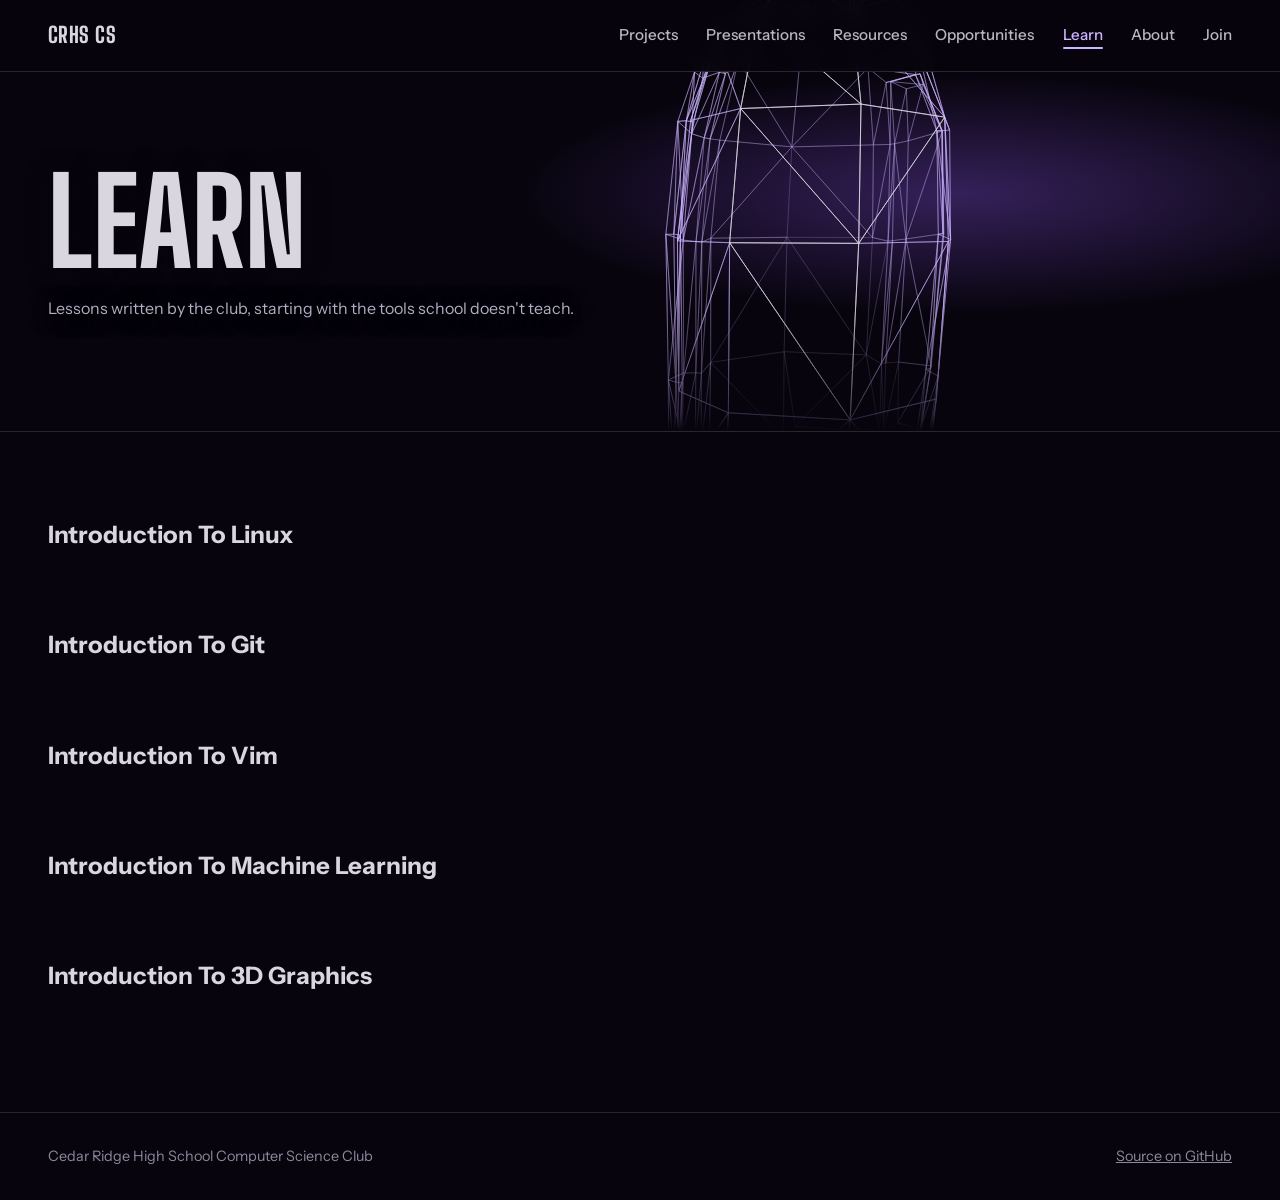
==== commit a8fba204: "Clean up PR #1: About merged into the home page, Learn penguin fixed - Remove the separate About pag" ====
--- a/learn/index.html
+++ b/learn/index.html
@@ -3,13 +3,13 @@
 <head>
 <meta charset="utf-8">
 <meta name="viewport" content="width=device-width, initial-scale=1, viewport-fit=cover">
-<meta name="description" content="The CRHS CS Club's Own curriculumn">
+<meta name="description" content="Lessons made by the Cedar Ridge High School Computer Science Club.">
 <meta name="theme-color" content="#07040d">
 <title>Learn | Cedar Ridge CS Club</title>
 <link rel="preconnect" href="https://fonts.googleapis.com">
 <link rel="preconnect" href="https://fonts.gstatic.com" crossorigin>
 <link rel="stylesheet" href="https://fonts.googleapis.com/css2?family=Big+Shoulders+Display:wght@600;800&family=Instrument+Sans:wght@400;500;600&display=swap">
-<link rel="stylesheet" href="/assets/site.css?v=202610080306">
+<link rel="stylesheet" href="/assets/site.css?v=202610132252">
 </head>
 <body class="page">
 <nav class="nav solid" aria-label="Main">
@@ -21,7 +21,7 @@
     <li><a href="/resources/">Resources</a></li>
     <li><a href="/opportunities/">Opportunities</a></li>
     <li><a href="/learn/" aria-current="page">Learn</a></li>
-    <li><a href="/about/">About</a></li>
+    <li><a href="/#about">About</a></li>
     <li><a href="/#join">Join</a></li>
   </ul>
 </nav>
@@ -30,7 +30,7 @@
   <header class="page-head scene">
     <canvas data-scene="learn" aria-hidden="true"></canvas>
     <h1>Learn</h1>
-    <p class="lede">Here will be the core curriculumn, made by the computer science club</p>
+    <p class="lede">Lessons written by the club, starting with the tools school doesn't teach.</p>
   </header>
   <div class="content">
     <div class="page-body">
@@ -48,8 +48,8 @@
   <a href="https://github.com/crhs-cs/crhs-cs.github.io" target="_blank" rel="noopener">Source on GitHub</a>
 </footer>
 
-<script src="/assets/site.js?v=202610080253"></script>
-<script src="/data/tux.js?v=202610090253"></script>
-<script src="/assets/scenes.js?v=202610090253"></script>
+<script src="/assets/site.js?v=202610132252"></script>
+<script src="/data/tux.js?v=202610132252"></script>
+<script src="/assets/scenes.js?v=202610132252"></script>
 </body>
 </html>
--- a/assets/site.css
+++ b/assets/site.css
@@ -670,6 +670,9 @@
 .path h3 { margin: 0; font-size: var(--step-1); font-weight: 600; color: var(--silver); }
 .path p { margin: 0; color: var(--dim); }
 .path a { align-self: flex-start; margin-top: auto; padding-top: 12px; font-weight: 600; text-decoration: none; }
+.about-more { margin: 18px 0 0; max-width: 60ch; color: var(--dim); font-size: var(--step-1); }
+.reveal #about.in .about-more { animation: focus 0.8s var(--ease-out) 0.2s both; }
+.reveal .section:not(.in) .about-more { opacity: 0; }
 .officers:not([hidden]) { margin-top: clamp(32px, 5vw, 56px); }
 .officers h3 { margin: 0 0 12px; font-size: 0.95rem; font-weight: 500; color: var(--dim); }
 
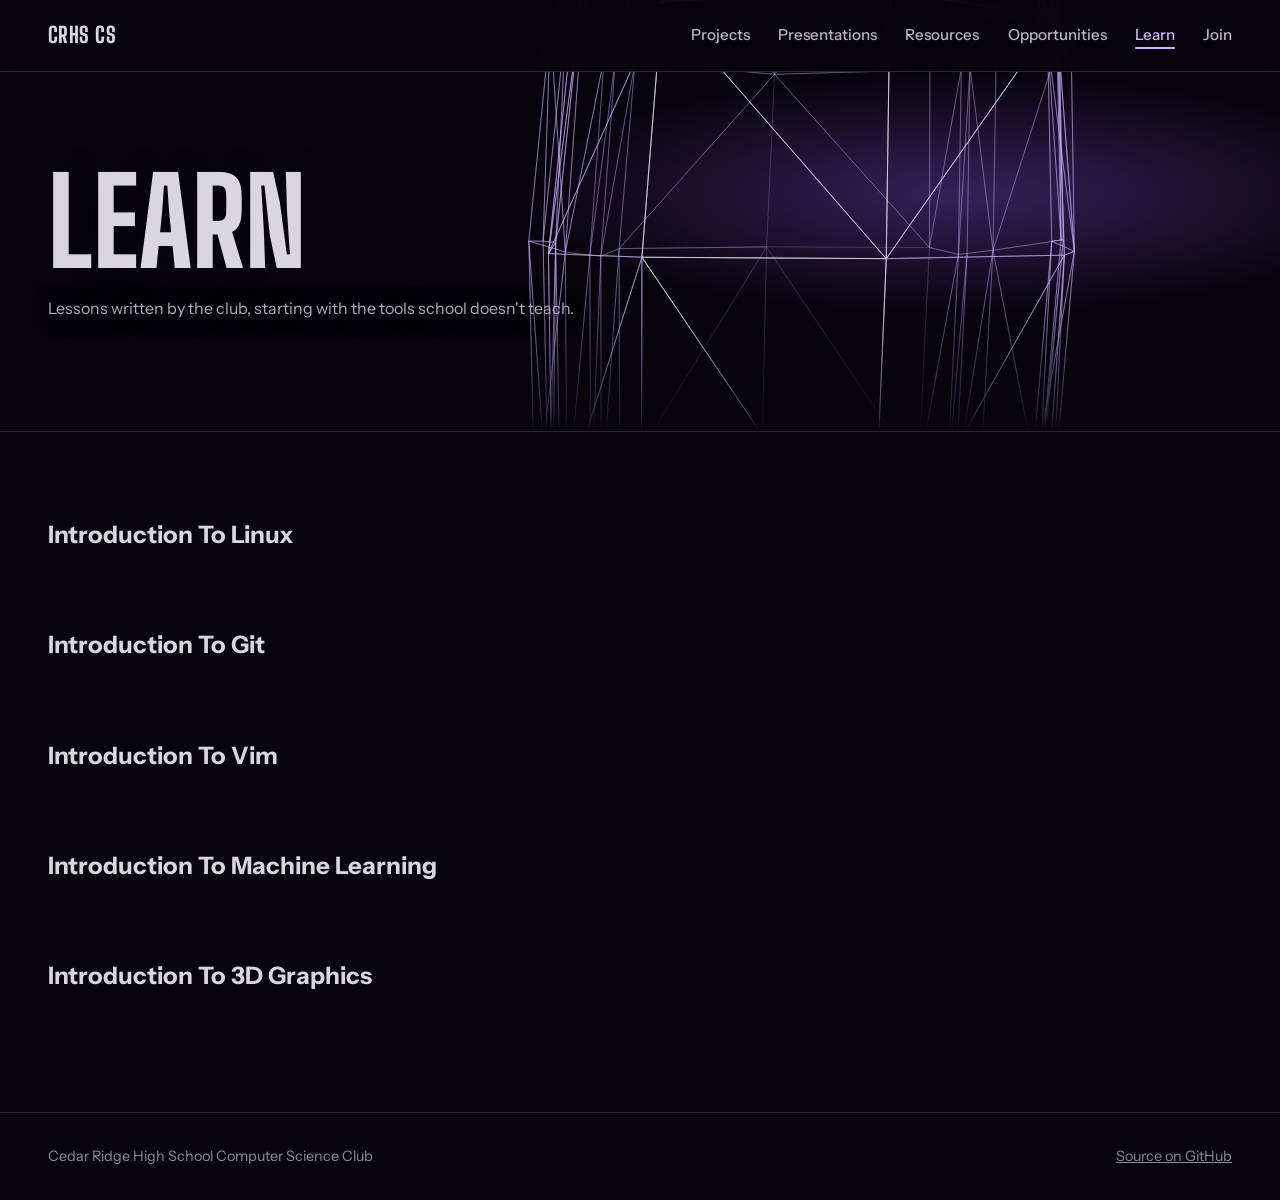
==== commit ffe980b0: "Remove About from the menu; About's steps as plain rows instead of numbered columns" ====
--- a/learn/index.html
+++ b/learn/index.html
@@ -9,7 +9,7 @@
 <link rel="preconnect" href="https://fonts.googleapis.com">
 <link rel="preconnect" href="https://fonts.gstatic.com" crossorigin>
 <link rel="stylesheet" href="https://fonts.googleapis.com/css2?family=Big+Shoulders+Display:wght@600;800&family=Instrument+Sans:wght@400;500;600&display=swap">
-<link rel="stylesheet" href="/assets/site.css?v=202610132252">
+<link rel="stylesheet" href="/assets/site.css?v=202610132336">
 </head>
 <body class="page">
 <nav class="nav solid" aria-label="Main">
@@ -21,7 +21,6 @@
     <li><a href="/resources/">Resources</a></li>
     <li><a href="/opportunities/">Opportunities</a></li>
     <li><a href="/learn/" aria-current="page">Learn</a></li>
-    <li><a href="/#about">About</a></li>
     <li><a href="/#join">Join</a></li>
   </ul>
 </nav>
--- a/assets/site.css
+++ b/assets/site.css
@@ -664,12 +664,12 @@
   text-wrap: balance;
 }
 /* Three steps in order, so they're numbered; the shared top rule reads as one path. */
-.path { list-style: none; counter-reset: step; margin: clamp(16px, 3vw, 32px) 0 0; padding: 0; display: grid; grid-template-columns: repeat(3, minmax(0, 1fr)); gap: 32px clamp(24px, 4vw, 56px); }
-.path li { counter-increment: step; display: flex; flex-direction: column; gap: 8px; padding-top: 20px; border-top: 2px solid var(--line); }
-.path li::before { content: counter(step); font: 800 3.25rem/1 var(--font-display); color: var(--purple); margin-bottom: 8px; }
+/* Ways to get involved: plain rows, like the presentations list. */
+.path { list-style: none; margin: clamp(24px, 4vw, 40px) 0 0; padding: 0; border-top: 1px solid var(--line); max-width: 60rem; }
+.path li { display: grid; grid-template-columns: 13rem minmax(0, 1fr) auto; gap: 8px 24px; align-items: baseline; padding-block: 18px; border-bottom: 1px solid var(--line); }
 .path h3 { margin: 0; font-size: var(--step-1); font-weight: 600; color: var(--silver); }
 .path p { margin: 0; color: var(--dim); }
-.path a { align-self: flex-start; margin-top: auto; padding-top: 12px; font-weight: 600; text-decoration: none; }
+.path a { font-weight: 600; text-decoration: none; white-space: nowrap; }
 .about-more { margin: 18px 0 0; max-width: 60ch; color: var(--dim); font-size: var(--step-1); }
 .reveal #about.in .about-more { animation: focus 0.8s var(--ease-out) 0.2s both; }
 .reveal .section:not(.in) .about-more { opacity: 0; }
@@ -678,11 +678,8 @@
 
 @media (max-width: 720px) {
   .next { grid-template-columns: minmax(0, 1fr); }
-  .path { grid-template-columns: minmax(0, 1fr); gap: 28px; }
-  .path li { display: grid; grid-template-columns: 2.25rem minmax(0, 1fr); column-gap: 12px; row-gap: 6px; padding-top: 16px; }
-  .path li::before { grid-row: 1 / span 3; margin: 0; font-size: 2.5rem; }
-  .path li > * { grid-column: 2; }
-  .path a { padding-top: 4px; }
+  .path li { grid-template-columns: minmax(0, 1fr); gap: 4px; }
+  .path a { justify-self: start; margin-top: 6px; }
   .slide-rows a, .slide-rows li > div { grid-template-columns: minmax(0, 1fr) auto; gap: 2px 16px; }
   .slide-rows time { grid-column: 1; grid-row: 1; font-size: 0.85rem; }
   .slide-rows .t { grid-column: 1; grid-row: 2; }
